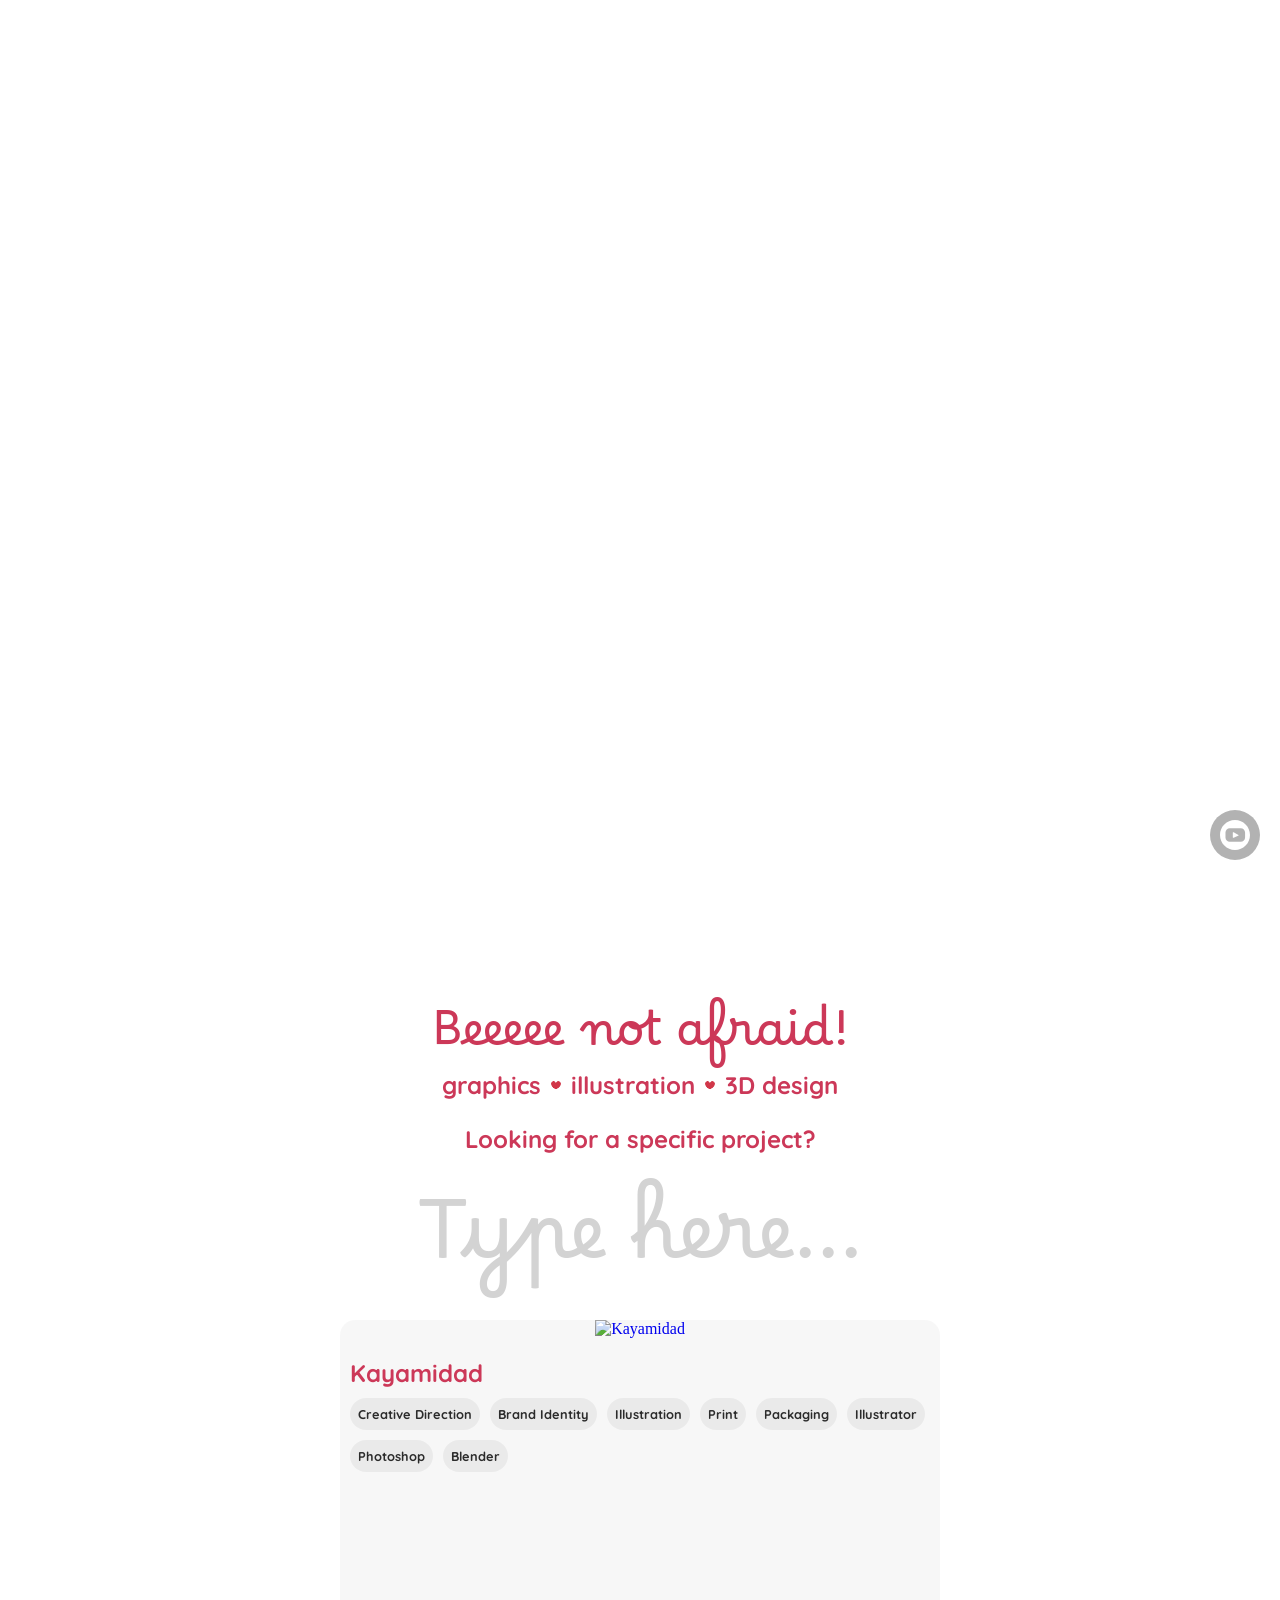
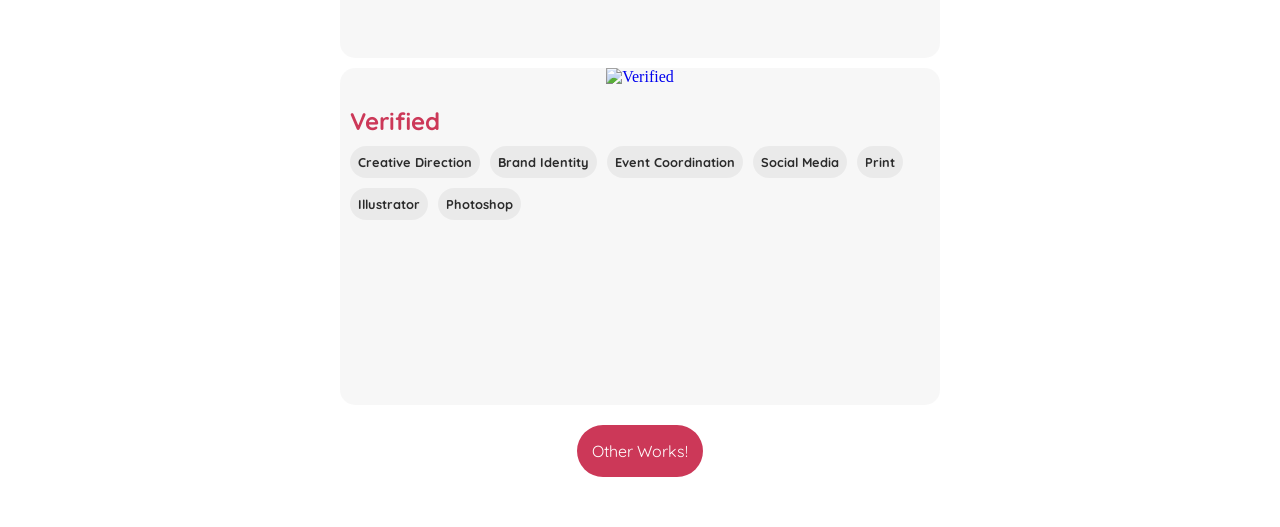
==== index.html @ f10bc97a "Update index.html" ====
<!DOCTYPE html>
<html lang="en">
    <!--EXTERNAL SCRIPT REFERENCE-->
    <link href="css/styles.css" rel="stylesheet" type="text/css">
    <script src="js/components.js"></script>
    <script src="js/project-search.js"></script>
    <script src="js/back-to-top.js"></script>

    <head>
        <title>Home</title>
        <meta charset="utf-8">
    </head>
   
    <body>      
        <!--HEADER-->
        <div id="header"></div>           
        
        <!--CHANGE SOURCE FOR NEW VIDEO-->
        <div class="home-video-container">
            <video class="background-video" autoplay muted loop playsinline>
                <source src="videos/demo-reel.mp4" type="video/mp4">
            </video>

            <div class="video-controls">
                <a 
                    title="Check out the 2025 Demo Reel on YouTube!"
                    class="video-youtube-link"
                    href="https://youtu.be/b_jfp6dj1tg"
                    target="_blank"
                    rel="noopener noreferrer"
                    alt="Youtube Button">
                    <span class="icon-youtube"></span>
                </a>
            </div>
        </div>

        <div class="wrapper">
            <h1>Beeeee not afraid!</h1>     
            <h3 class="specialty">
                <ul>
                    <li>graphics</li>
                    <li>illustration</li>
                    <li>3D design</li>
                </ul>
            </h3>

            <!--SEARCH BAR-->
            <div class="search-box">
                <div>
                    <h3>Looking for a specific project?</h3>
                </div>

                <div class="row">
                    <form onsubmit="return false;">
                        <input
                            type="text"
                            id="input-box"
                            placeholder="Type here..."
                            autocomplete="off"
                        >
                    </form>
                </div>
            </div>

            <!-- PROJECT GRID -->
            <div class="project-grid" id="project-grid">
            </div>

            <p id="no-results" style="display: none;" class="bold italic">
                No Projects Found
            </p>
        
        <button class="button-pink">
            <a href="works.html">
                <p>Other Works!</p>
            </a>
        </button>

        <!--FOOTER-->
        <div id="footer"></div>
    </body>
</html>
---- css/styles.css ----
@import url('https://fonts.googleapis.com/css2?family=Borel&family=Matemasie&family=Quicksand:wght@300..700&display=swap');

/*PORTRAIT / MOBILE*/
@media (max-width: 600px) {

    .wrapper {
        max-width: 100%;
        padding: 20px;
    }

    .project-grid {
        grid-template-columns: minmax(0, 1fr);
        width: 100%;
    }

    .project-card {
        aspect-ratio: 9 / 16;
        min-width: 0;
    }

    .div-header {
        padding: 15px 20px;
    }

    header nav ul {
        gap: 10px;
    }

    header nav ul li a {
        font-size: 1rem;
    }

    input {
        font-size: 2.5rem;
        max-width: 100%;
    }

    h1 {
        font-size: 2rem;
    }
}

:root {
    --pink: #cc3858;
    --light-pink: rgba(255, 154, 175, 0.1);
    --yellow: #FFE6AB;
    --dark-yellow: #efb358;
    --light-yellow: rgba(255, 238, 130, 0.281);
    --black: #2b2b2b;
    --gray: rgba(0, 0, 0, 0.3);
    --light-gray: rgba(0, 0, 0, 0.03);
    --lightest-gray: rgba(0, 0, 0, 0.05);
    --drop-shadow: drop-shadow(0px 5px 3px rgba(255, 0, 38, 0.1));
}

body {
    max-width: 100%;
    max-height: 100%;
    margin: auto;

    background-color: white;
    color: var(--black);
    text-align: center;
}

* {
    box-sizing: border-box;
}

.wrapper {
    display: inline-block;
    width: 90%;
    max-width: 1400px;
    
    padding: 50px 0;
    margin: 0 auto;

    align-items: center;
    justify-content: center;
}

.container {
    flex-wrap: wrap;
    gap: 20px;
}

.container div{
    flex:1
}

/* BACKGROUND VIDEO */
.home-video-container {
    display: flex;
    width: 100%;
    height: 100vh;

    position: relative;
    overflow: hidden;

    align-items: center;
    justify-content: center;
}

.background-video {
    position: absolute;

    height: 100vh;
    width: auto;
    min-width: 100%;

    max-width: none;

    object-fit: cover;
    z-index: 0;
}

.video-controls {
    position: absolute;
    top: 20px;
    right: 20px;
    bottom: 20px;
    pointer-events: none;
}

.video-youtube-link {
    position: sticky;
    top: 90%;

    width: 50px;
    height: 50px;

    display: flex;
    align-items: center;
    justify-content: center;

    border-radius: 50%;
    background: var(--gray);

    pointer-events: auto;
    cursor: pointer;
    transition: background 0.3s ease;
}

.icon-youtube {
    width: 30px;
    height: 30px;

    background-image: url("../images/icon-youtube.svg");
    background-size: contain;
    background-repeat: no-repeat;
    background-position: center;
}

.video-youtube-link:hover {
    background: var(--pink);
    transform: scale(1.05);
    filter: var(--drop-shadow);
}

/*SPECIALTY*/
.specialty {
    display: flex;
    justify-content: center;

    margin: 0;
}

.specialty ul {
    display: flex;
    flex-wrap: wrap;
    align-items: center;
    justify-content: center;
    gap: 10px;

    list-style: none;
    margin: 0;
    padding: 0;
}

.specialty ul li {
    display: flex;
    align-items: center;
    gap: 10px;

    float: none;
    margin: 0;
    padding: 0;
}

/*SPECIALTY HEART SEPARATOR*/
.specialty ul li:not(:first-child)::before {
    content: "";
    display: block;
    flex-shrink: 0;

    width: 10px;
    height: 10px;

    background-image: url("../images/bullet-heart.svg");
    background-size: contain;
    background-repeat: no-repeat;
    background-position: center;
}

/*PROJECT SEARCH*/
.search-box {
    max-width: 100%;
    max-height: 200px;

    display: flex;
    flex-direction: column;

    background: transparent;
    margin: auto;

    border-radius: 5px;

    overflow: visible;
}

.search-box .row{
    margin: 0;
    padding: 0;

    overflow: hidden;
}

.search-box input{
    padding: 0;
}

.search-box ::placeholder{
    color: lightgray;
}

.hidden {
    display: none !important;
}

#no-results {
    display: none;
    text-align: center;
}

.row {
    align-items: center;
    justify-content: center;
    padding: 10px 20px;
}

input {
    flex: 1;
    height: auto;
    max-width: 100%;
    background: transparent;
    border: 0;
    outline: 0;

    font-family: "Borel";
    font-size: 5rem;
    color: var(--pink);

    text-align: center;
}

/*PROJECT GRID*/
.project-grid {
    display: grid;
    grid-template-columns: repeat(auto-fit, minmax(min(100%, 500px), 600px));
    gap: 10px;

    margin: 20px 0;
    justify-content: center;
    align-items: start;
}

/*PROJECT CARDS*/
.project-card {
    width: 100%;
    aspect-ratio: 16 / 9;

    border: none;
    border-radius: 15px;

    background-color: var(--light-gray);

    overflow: hidden;

    cursor: pointer;
}

.project-card a{
    text-decoration: none;
}

.project-card img {
    width: 100%;
    height: 100%;
    object-fit: cover;
    transition: transform 0.3s ease;
}

.project-card:hover img {
    transform: scale(1.05);
    cursor: pointer;
}

.project-card ul {
    display: flex;
    flex-direction: row;
}

.project-card ul li{
    list-style: none;
}

.project-description {
    padding: 10px;
    text-align: left;
}

.project-description h3{
    margin: 10px 0px;
}

.project-tags {
    display: flex;
    flex-wrap: wrap;
    justify-content: flex-start;
    align-items: flex-start;
    gap: 10px;

    list-style: none;
    margin: 0;
    padding: 0;

    font-family: 'Quicksand';
    font-size: 0.8rem;
    font-weight: bold;
    color: var(--black);

    text-transform: capitalize;
}

.project-tags li{
    padding: 8px;
    margin: 0;

    border: none;
    border-radius: 25px;

    background-color: var(--lightest-gray);

    transition: 0.3s ease;
}

.project-tags li:hover {
    cursor: default;
    transform: translateY(-5px);
    
    color: var(--pink);
    background-color: var(--light-pink);
    filter: var(--drop-shadow);
}

/*ABOUT PAGE*/
.video-container {
    display: flex;
    width: 100%;
    height: 15vh;

    position: relative;
    overflow: hidden;
    background-repeat: repeat;

    align-items: center;
    justify-content: center;
}

.heading-video {
    height: auto;
    width: 100%;
}

.about-profile {
    display: flex;
    justify-content: center;
    align-items: center;
}

.about-profile img {
    max-width: 50%;
    height: auto;

    border-radius: 50px;

    transition: 0.3s ease;
}

.about-profile img:hover {
    cursor: pointer;
    transform: rotate(-3deg);
}

.about-profile img:active {
    transform: rotate(3deg);
}

/*HEADER*/
header {
    position: fixed;
    top: 0;
    left: 0;
    width: 100%;
    z-index: 1000;

    background: transparent;

    font-family: 'Quicksand';
    font-size: 1.5rem;
    font-weight: bolder;
    color: var(--pink);
}

.div-header {
    display: flex;
    align-items: center;
    justify-content: space-between;
    padding: 20px 40px;

    box-sizing: border-box;

    /* Initially transparent */
    background: transparent;

    /* Smooth transition */
    transition: background 0.4s ease;
}

/* HEADER WHEN SCROLLED */
header.scrolled .div-header{
    transition: 0.3s ease;
    background: linear-gradient(
        to bottom,
        white, transparent
    );
}

/*HEADER LOGO*/
.div-header img {
    display: block;
    height: auto;
    max-width: 300px;

    padding: 0;
}

/*NAVIGATION*/
header nav {
    display: flex;
    align-items: center;
}

/*NAVIGATION LIST*/
header nav ul {
    display: flex;
    align-items: center;
    gap: 50px;

    list-style: none;
    margin: 0;
    padding: 0;
}

/*NAVIGATION ITEMS*/
header nav ul li {
    float: none;
    margin: 0;
    padding: 0;
}

/* NAVIGATION LINKS */
header nav ul li a {
    display: inline-block;
    position: relative;

    padding: 5px 0;

    color: var(--pink);
    text-align: center;
    text-decoration: none;
}

header nav ul li a::after {
    content: "";
    position: absolute;

    left: 50%;
    bottom: 0;

    width: 100%;
    height: 5px;

    background-color: var(--pink);

    transform: translateX(-50%) scaleX(0);
    transform-origin: center;

    border-radius: 10px;

    transition: transform 0.3s ease;
}

header nav ul li a:hover::after {
    transform: translateX(-50%) scaleX(1);
}

header nav ul li a:hover:not(.active) {
    color: var(--pink);
}

/*FOOTER*/
footer {
    display: flex;
    flex-direction: column;
    max-height: 100%;

    justify-content: center;
    align-items: center;

    color: var(--pink);
    font-size: 1rem;
}

.footer-logo {
    max-width: 300px;
    height: auto;

    margin: 10px auto 10px auto;
}

.div-socmed_links {
    margin: 10px auto 10px auto;
}

.div-socmed_links img {
    height: 20px;
    width: 20px;
}

.div-socmed_links ul {
    display: flex;
    flex-direction: row;
    align-items: center;
    justify-content: center;
    gap: 30px;

    list-style: none;
    margin: 0;
    padding: 0;
}

.div-socmed_links ul li {
    float: none;
}

.div-socmed_links ul li :hover {
    cursor: pointer;
    transition: 0.3s ease;
    transform: scale(1.05);

    filter: var(--drop-shadow);
}

.div-socmed_links ul li a {
    display: flex;
    align-items: center;
    justify-content: center;
    padding: 0;
}

.div-socmed_links img {
    display: block;
    width: 40px;
    height: 40px;
    object-fit: contain;
}

#disclaimer {
    margin: 10px auto 10px auto;
    font-style: italic;
}

/*HEADERS AND TEXT*/
h1 {
    font-family: 'Borel';
    font-size: 3rem;
    font-weight: lighter;
    line-height: 50px;
    word-wrap: break-word;
    margin: 70px 0 0 0;

    color: var(--pink);
}

h2 {
    color: var(--pink);
    font-family: 'Matemasie';
    font-size: 2rem;
    text-transform: uppercase;
}

h3 {

    color: var(--pink);
    font-family: 'Quicksand';
    font-size: 1.5rem;
}

p {
    font-family: 'Quicksand';
}

.bold {
    font-weight: bold;
}

.italic {
    font-style: italic;
}

.pink {
    color:var(--pink);
}


button {
    border-radius: 50px;
    max-width: 25%;
    padding: 0 15px 0 15px;

    font-family: 'Quicksand';
    font-size: 1rem;
    text-align: center;
    text-decoration: none;
    
    display: inline-block;
    cursor: pointer;

    transition: 0.3s ease;
}

button a{
    text-decoration: none;
}

.button-pink {
    border-style: none;
    background-color: var(--pink);

    color: white;
}

.button-pink a{
    color: white;
}

.button-pink:hover {
    transform: scale(1.05);
    filter: var(--drop-shadow);
}

.button-outline {
    background-color: white;
    border-width: 2px;
    border-color: var(--pink);
    border-style: solid;

    color: var(--pink);
}

.up-button {
    height: 50px;
    width: 50px;

    margin: 30px auto 10px auto;

    background-color: var(--yellow);

    border: none;
    border-radius: 50%;

    display: flex;
    align-items: center;
    justify-content: center;

    transition: 0.3s ease;
}

.arrow-up-mask {
    display: flex;

    width: 30px;
    height: 20px;
    
    -webkit-mask-image: url("../images/symbol-up-chevron.svg");
    mask-image: url("../images/symbol-up-chevron.svg");
    mask-repeat: no-repeat;
}

.arrow-up {
    display: flex;
    
    width: 30px;
    height: 20px;

    background: var(--pink);
}

.up-button:hover {
    transform: translateY(-10px);
    filter: var(--drop-shadow);
}

.mail-to {
    font-family: 'Quicksand';
}

/*SKILL LIST*/
.skill-list {
    display: flex;
    flex-wrap: wrap;
    justify-content: flex-start;
    align-items: flex-start;
    gap: 20px;

    list-style: none;
    margin: 0;
    padding: 0;

    font-family: 'Quicksand';
    font-weight: bold;
    color: var(--pink);
}

.skill-list li {
    padding: 10px 20px 10px 20px;
    margin: 0;

    border: none;
    border-radius: 25px;

    background-color: #FFE6AB;

    transition: 0.3s ease;
}

.skill-list li:hover {
    cursor: default;
    transform: translateY(-10px);
    filter: var(--drop-shadow);
}

/*HEART BULLET LIST*/
.list-heart {
    list-style: none;
    margin: 0;
    padding: 0;
}

.list-heart li {
    float: none;
    text-align: left;
    display: flex;
    align-items: flex-start;

    font-family: 'Quicksand';
    color: var(--pink);
}

.list-heart li::before {
    content: "";
    display: inline-block;
    flex-shrink: 0;

    width: 10px;
    height: 10px;

    background-image: url("../images/bullet-heart.svg");
    background-size: contain;
    background-repeat: no-repeat;

    margin-right: 5px;
    margin-top: 11px;
}
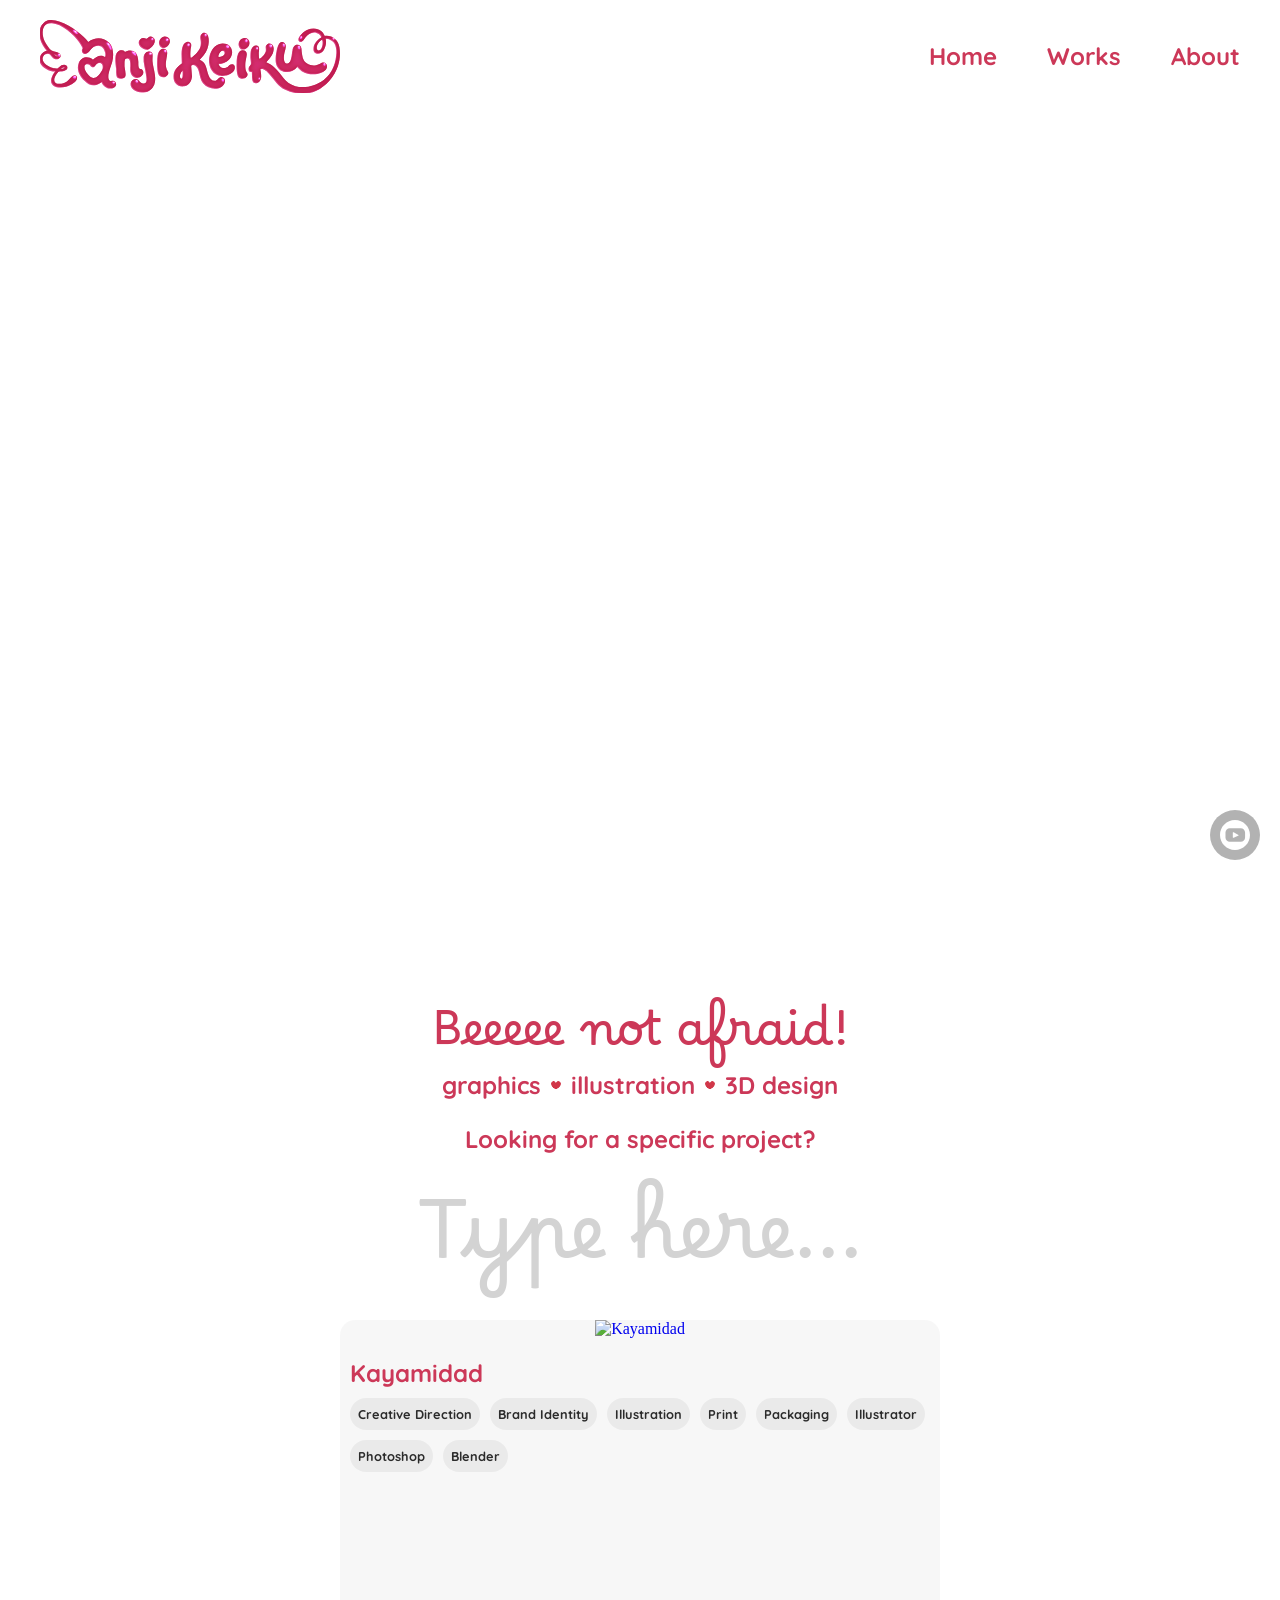
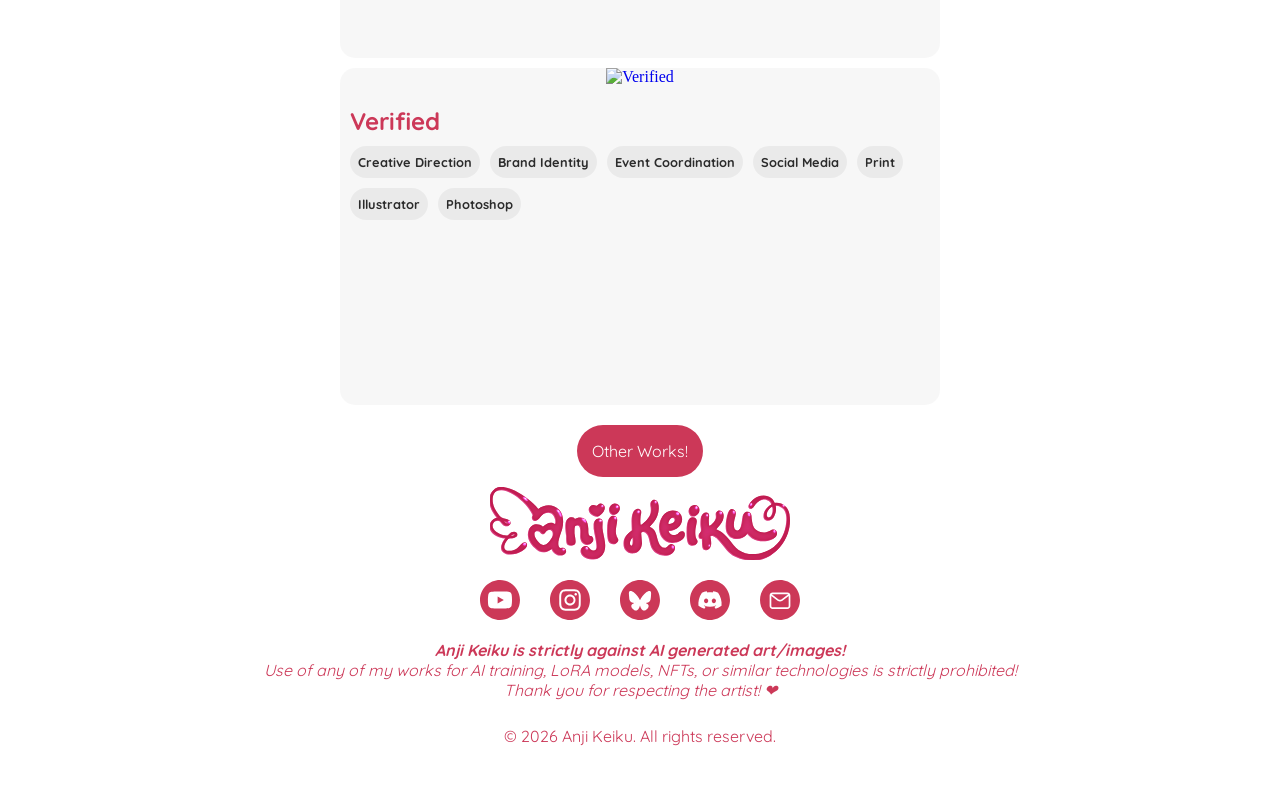
==== commit eda3aacc: "Reuploaded All" ====
--- a/index.html
+++ b/index.html
@@ -79,4 +79,4 @@
         <!--FOOTER-->
         <div id="footer"></div>
     </body>
-</html>
+</html>
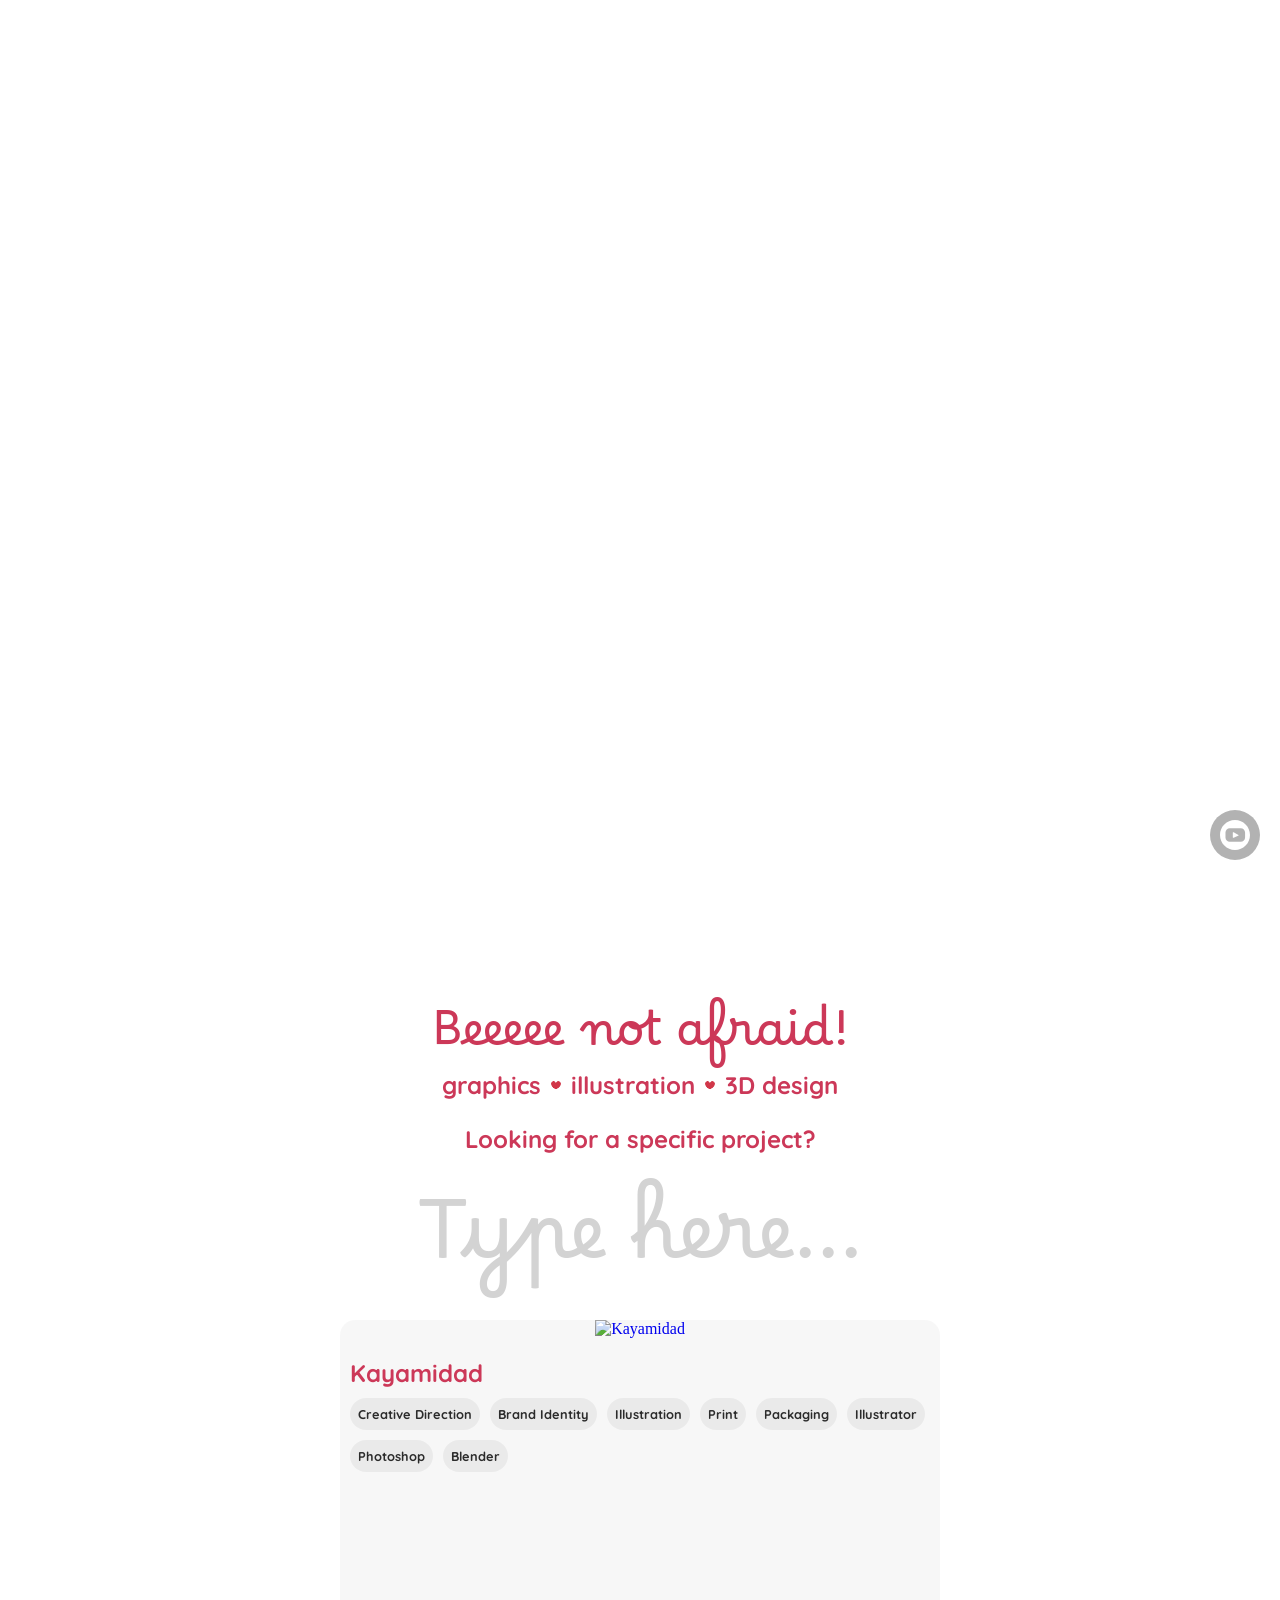
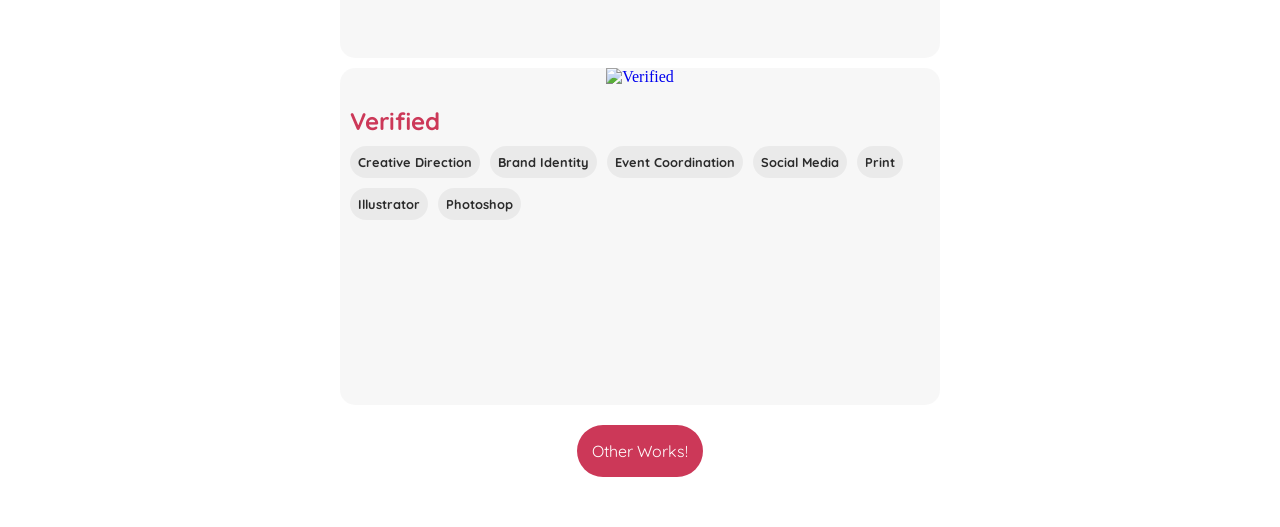
==== commit 5565a3fc: "Update index.html Applied defer to js scripts" ====
--- a/index.html
+++ b/index.html
@@ -2,9 +2,9 @@
 <html lang="en">
     <!--EXTERNAL SCRIPT REFERENCE-->
     <link href="css/styles.css" rel="stylesheet" type="text/css">
-    <script src="js/components.js"></script>
-    <script src="js/project-search.js"></script>
-    <script src="js/back-to-top.js"></script>
+    <script src="js/components.js" defer></script>
+    <script src="js/project-search.js" defer></script>
+    <script src="js/back-to-top.js" defer></script>
 
     <head>
         <title>Home</title>
@@ -79,4 +79,4 @@
         <!--FOOTER-->
         <div id="footer"></div>
     </body>
-</html>+</html>
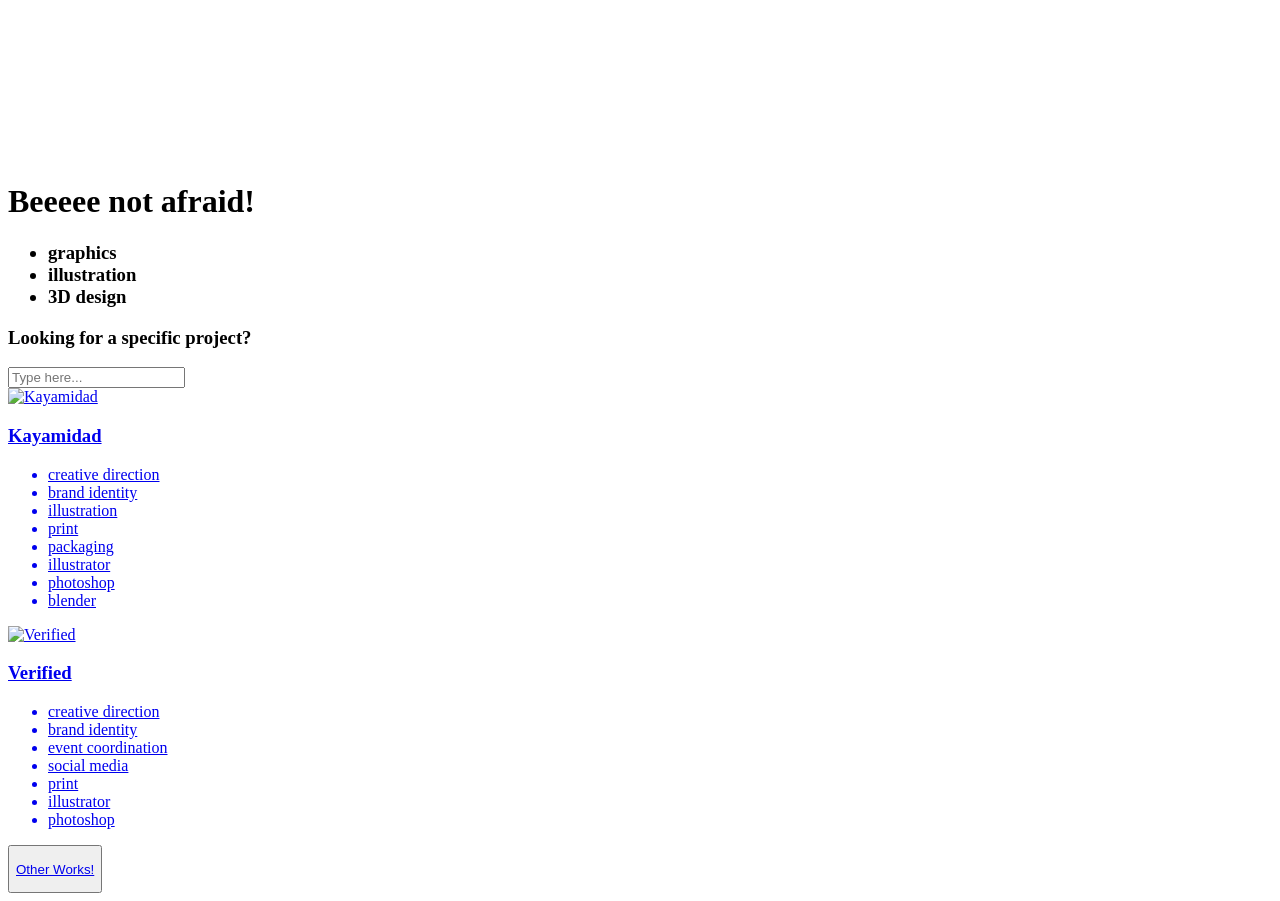
==== commit 503bc659: "Restrung pathing. Js will determine the pathing instead of me." ====
--- a/index.html
+++ b/index.html
@@ -1,12 +1,12 @@
 <!DOCTYPE html>
 <html lang="en">
-    <!--EXTERNAL SCRIPT REFERENCE-->
-    <link href="css/styles.css" rel="stylesheet" type="text/css">
-    <script src="js/components.js" defer></script>
-    <script src="js/project-search.js" defer></script>
-    <script src="js/back-to-top.js" defer></script>
-
     <head>
+        <!--EXTERNAL SCRIPT REFERENCE-->
+        <script src="js/site-config.js" defer></script>
+        <script src="js/back-to-top.js" defer></script>
+        <script src="js/components.js" defer></script>
+        <script src="js/project-search.js" defer></script>
+        
         <title>Home</title>
         <meta charset="utf-8">
     </head>
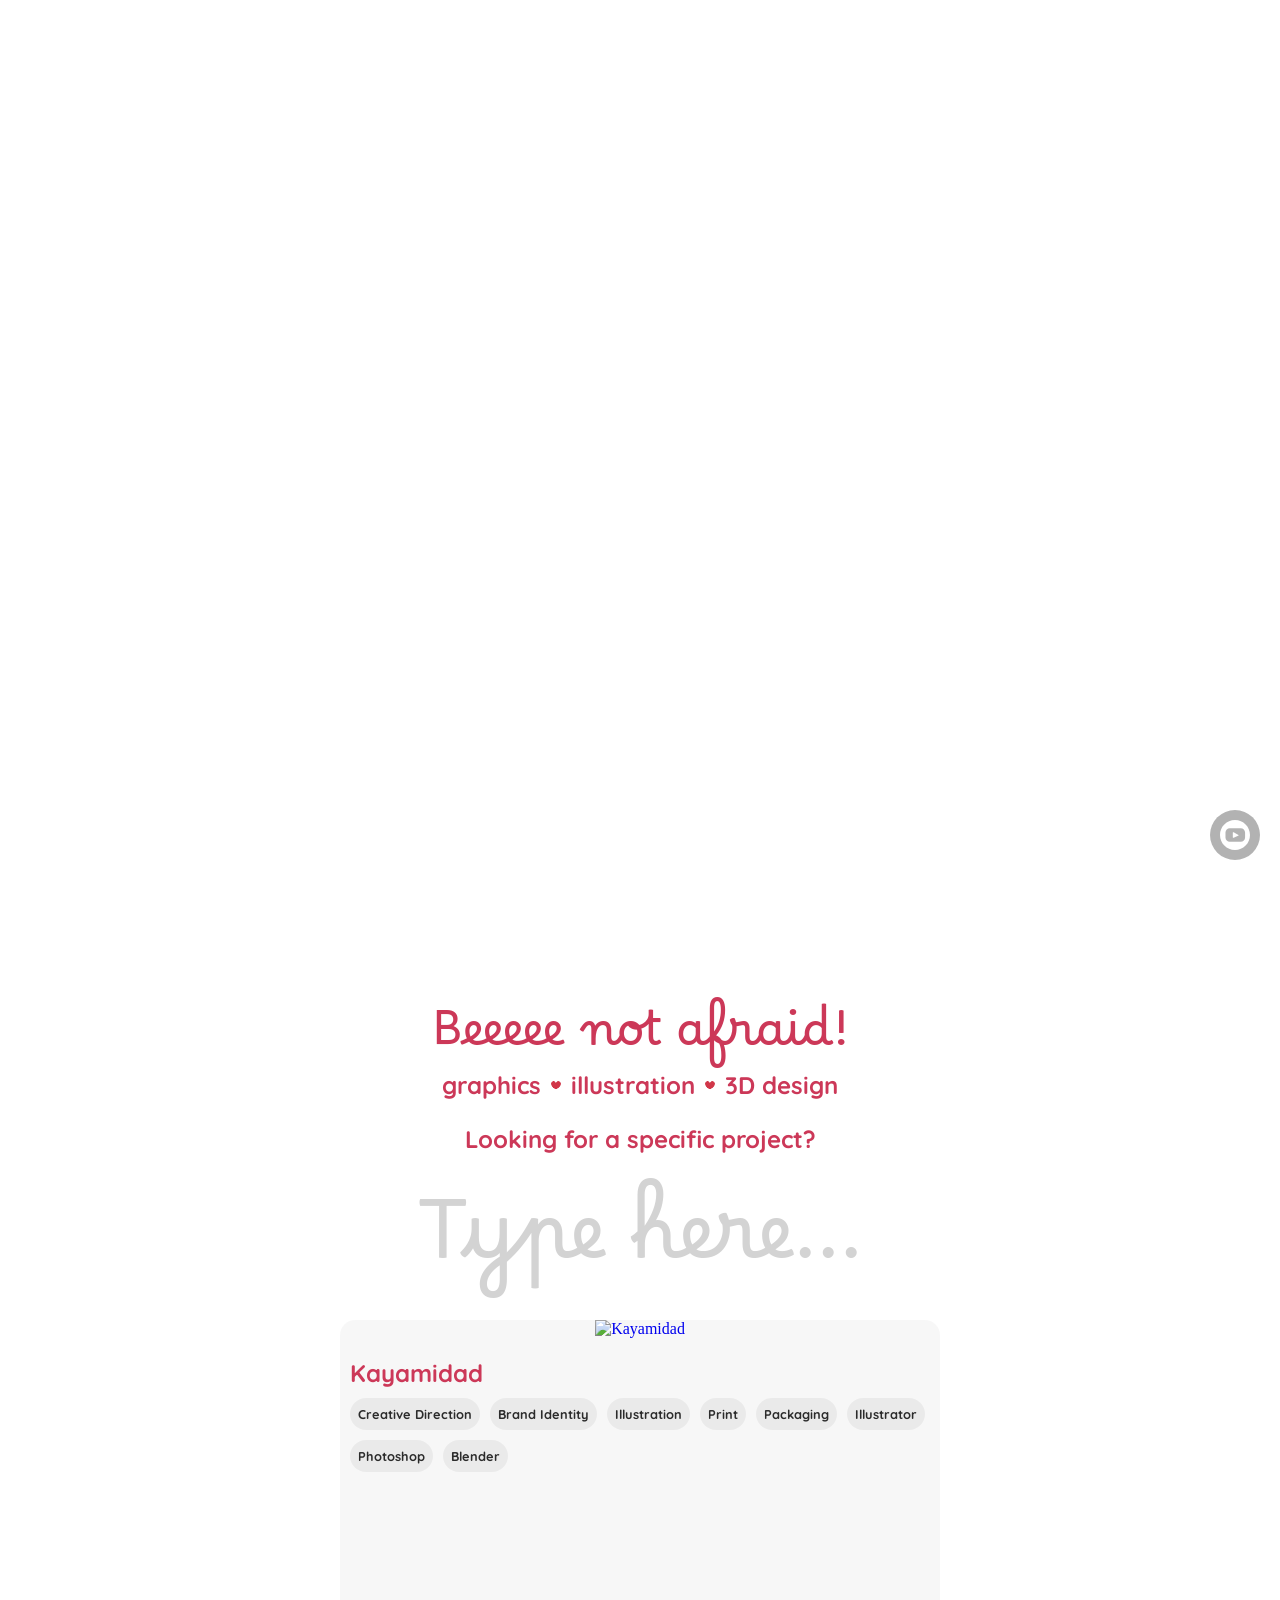
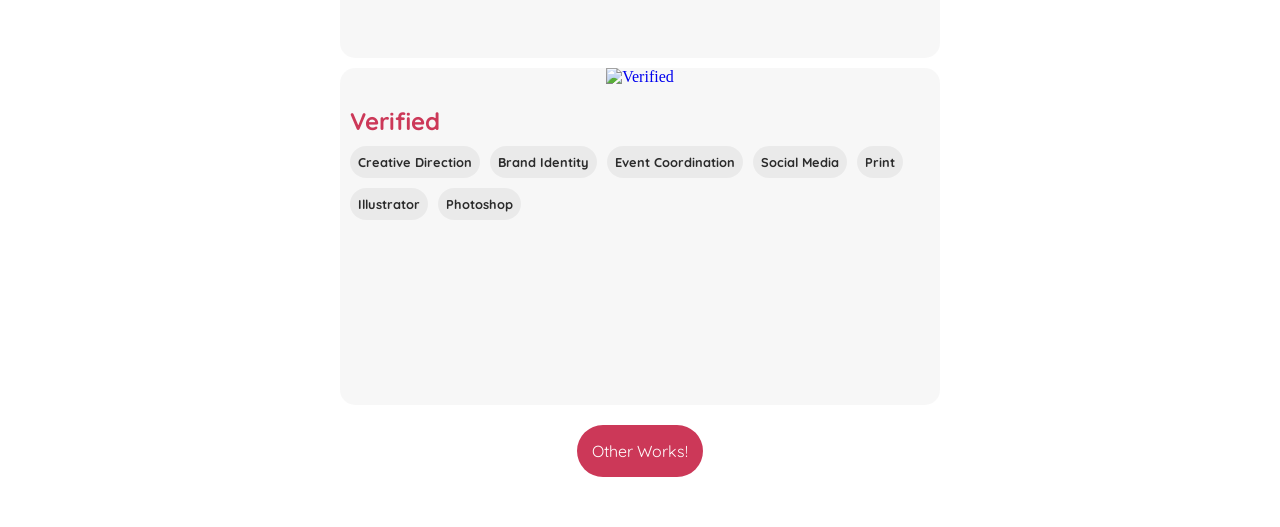
==== commit 77d08f86: "Deleted css by accident. Re-added to files." ====
--- a/index.html
+++ b/index.html
@@ -2,6 +2,7 @@
 <html lang="en">
     <head>
         <!--EXTERNAL SCRIPT REFERENCE-->
+        <link href="css/styles.css" rel="stylesheet" type="text/css">
         <script src="js/site-config.js" defer></script>
         <script src="js/back-to-top.js" defer></script>
         <script src="js/components.js" defer></script>
--- a/css/styles.css
+++ b/css/styles.css
@@ -0,0 +1,795 @@
+@import url('https://fonts.googleapis.com/css2?family=Borel&family=Matemasie&family=Quicksand:wght@300..700&display=swap');
+
+/*PORTRAIT / MOBILE*/
+@media (max-width: 600px) {
+
+    .wrapper {
+        max-width: 100%;
+        padding: 20px;
+    }
+
+    .project-grid {
+        grid-template-columns: minmax(0, 1fr);
+        width: 100%;
+    }
+
+    .project-card {
+        aspect-ratio: 9 / 16;
+        min-width: 0;
+    }
+
+    .div-header {
+        padding: 15px 20px;
+    }
+
+    header nav ul {
+        gap: 10px;
+    }
+
+    header nav ul li a {
+        font-size: 1rem;
+    }
+
+    input {
+        font-size: 2.5rem;
+        max-width: 100%;
+    }
+
+    h1 {
+        font-size: 2rem;
+    }
+}
+
+:root {
+    --pink: #cc3858;
+    --light-pink: rgba(255, 154, 175, 0.1);
+    --yellow: #FFE6AB;
+    --dark-yellow: #efb358;
+    --light-yellow: rgba(255, 238, 130, 0.281);
+    --black: #2b2b2b;
+    --gray: rgba(0, 0, 0, 0.3);
+    --light-gray: rgba(0, 0, 0, 0.03);
+    --lightest-gray: rgba(0, 0, 0, 0.05);
+    --drop-shadow: drop-shadow(0px 5px 3px rgba(255, 0, 38, 0.1));
+}
+
+body {
+    max-width: 100%;
+    max-height: 100%;
+    margin: auto;
+
+    background-color: white;
+    color: var(--black);
+    text-align: center;
+}
+
+* {
+    box-sizing: border-box;
+}
+
+.wrapper {
+    display: inline-block;
+    width: 90%;
+    max-width: 1400px;
+    
+    padding: 50px 0;
+    margin: 0 auto;
+
+    align-items: center;
+    justify-content: center;
+}
+
+.container {
+    flex-wrap: wrap;
+    gap: 20px;
+}
+
+.container div{
+    flex:1
+}
+
+/* BACKGROUND VIDEO */
+.home-video-container {
+    display: flex;
+    width: 100%;
+    height: 100vh;
+
+    position: relative;
+    overflow: hidden;
+
+    align-items: center;
+    justify-content: center;
+}
+
+.background-video {
+    position: absolute;
+
+    height: 100vh;
+    width: auto;
+    min-width: 100%;
+
+    max-width: none;
+
+    object-fit: cover;
+    z-index: 0;
+}
+
+.video-controls {
+    position: absolute;
+    top: 20px;
+    right: 20px;
+    bottom: 20px;
+    pointer-events: none;
+}
+
+.video-youtube-link {
+    position: sticky;
+    top: 90%;
+
+    width: 50px;
+    height: 50px;
+
+    display: flex;
+    align-items: center;
+    justify-content: center;
+
+    border-radius: 50%;
+    background: var(--gray);
+
+    pointer-events: auto;
+    cursor: pointer;
+    transition: background 0.3s ease;
+}
+
+.icon-youtube {
+    width: 30px;
+    height: 30px;
+
+    background-image: url("../images/icon-youtube.svg");
+    background-size: contain;
+    background-repeat: no-repeat;
+    background-position: center;
+}
+
+.video-youtube-link:hover {
+    background: var(--pink);
+    transform: scale(1.05);
+    filter: var(--drop-shadow);
+}
+
+/*SPECIALTY*/
+.specialty {
+    display: flex;
+    justify-content: center;
+
+    margin: 0;
+}
+
+.specialty ul {
+    display: flex;
+    flex-wrap: wrap;
+    align-items: center;
+    justify-content: center;
+    gap: 10px;
+
+    list-style: none;
+    margin: 0;
+    padding: 0;
+}
+
+.specialty ul li {
+    display: flex;
+    align-items: center;
+    gap: 10px;
+
+    float: none;
+    margin: 0;
+    padding: 0;
+}
+
+/*SPECIALTY HEART SEPARATOR*/
+.specialty ul li:not(:first-child)::before {
+    content: "";
+    display: block;
+    flex-shrink: 0;
+
+    width: 10px;
+    height: 10px;
+
+    background-image: url("../images/bullet-heart.svg");
+    background-size: contain;
+    background-repeat: no-repeat;
+    background-position: center;
+}
+
+/*PROJECT SEARCH*/
+.search-box {
+    max-width: 100%;
+    max-height: 200px;
+
+    display: flex;
+    flex-direction: column;
+
+    background: transparent;
+    margin: auto;
+
+    border-radius: 5px;
+
+    overflow: visible;
+}
+
+.search-box .row{
+    margin: 0;
+    padding: 0;
+
+    overflow: hidden;
+}
+
+.search-box input{
+    padding: 0;
+}
+
+.search-box ::placeholder{
+    color: lightgray;
+}
+
+.hidden {
+    display: none !important;
+}
+
+#no-results {
+    display: none;
+    text-align: center;
+}
+
+.row {
+    align-items: center;
+    justify-content: center;
+    padding: 10px 20px;
+}
+
+input {
+    flex: 1;
+    height: auto;
+    max-width: 100%;
+    background: transparent;
+    border: 0;
+    outline: 0;
+
+    font-family: "Borel";
+    font-size: 5rem;
+    color: var(--pink);
+
+    text-align: center;
+}
+
+/*PROJECT GRID*/
+.project-grid {
+    display: grid;
+    grid-template-columns: repeat(auto-fit, minmax(min(100%, 500px), 600px));
+    gap: 10px;
+
+    margin: 20px 0;
+    justify-content: center;
+    align-items: start;
+}
+
+/*PROJECT CARDS*/
+.project-card {
+    width: 100%;
+    aspect-ratio: 16 / 9;
+
+    border: none;
+    border-radius: 15px;
+
+    background-color: var(--light-gray);
+
+    overflow: hidden;
+
+    cursor: pointer;
+}
+
+.project-card a{
+    text-decoration: none;
+}
+
+.project-card img {
+    width: 100%;
+    height: 100%;
+    object-fit: cover;
+    transition: transform 0.3s ease;
+}
+
+.project-card:hover img {
+    transform: scale(1.05);
+    cursor: pointer;
+}
+
+.project-card ul {
+    display: flex;
+    flex-direction: row;
+}
+
+.project-card ul li{
+    list-style: none;
+}
+
+.project-description {
+    padding: 10px;
+    text-align: left;
+}
+
+.project-description h3{
+    margin: 10px 0px;
+}
+
+.project-tags {
+    display: flex;
+    flex-wrap: wrap;
+    justify-content: flex-start;
+    align-items: flex-start;
+    gap: 10px;
+
+    list-style: none;
+    margin: 0;
+    padding: 0;
+
+    font-family: 'Quicksand';
+    font-size: 0.8rem;
+    font-weight: bold;
+    color: var(--black);
+
+    text-transform: capitalize;
+}
+
+.project-tags li{
+    padding: 8px;
+    margin: 0;
+
+    border: none;
+    border-radius: 25px;
+
+    background-color: var(--lightest-gray);
+
+    transition: 0.3s ease;
+}
+
+.project-tags li:hover {
+    cursor: default;
+    transform: translateY(-5px);
+    
+    color: var(--pink);
+    background-color: var(--light-pink);
+    filter: var(--drop-shadow);
+}
+
+/*ABOUT PAGE*/
+.video-container {
+    display: flex;
+    width: 100%;
+    height: 15vh;
+
+    position: relative;
+    overflow: hidden;
+    background-repeat: repeat;
+
+    align-items: center;
+    justify-content: center;
+}
+
+.heading-video {
+    height: auto;
+    width: 100%;
+}
+
+.about-profile {
+    display: flex;
+    justify-content: center;
+    align-items: center;
+}
+
+.about-profile img {
+    max-width: 50%;
+    height: auto;
+
+    border-radius: 50px;
+
+    transition: 0.3s ease;
+}
+
+.about-profile img:hover {
+    cursor: pointer;
+    transform: rotate(-3deg);
+}
+
+.about-profile img:active {
+    transform: rotate(3deg);
+}
+
+/*HEADER*/
+header {
+    position: fixed;
+    top: 0;
+    left: 0;
+    width: 100%;
+    z-index: 1000;
+
+    background: transparent;
+
+    font-family: 'Quicksand';
+    font-size: 1.5rem;
+    font-weight: bolder;
+    color: var(--pink);
+}
+
+.div-header {
+    display: flex;
+    align-items: center;
+    justify-content: space-between;
+    padding: 20px 40px;
+
+    box-sizing: border-box;
+
+    /* Initially transparent */
+    background: transparent;
+
+    /* Smooth transition */
+    transition: background 0.4s ease;
+}
+
+/* HEADER WHEN SCROLLED */
+header.scrolled .div-header{
+    transition: 0.3s ease;
+    background: linear-gradient(
+        to bottom,
+        white, transparent
+    );
+}
+
+/*HEADER LOGO*/
+.div-header img {
+    display: block;
+    height: auto;
+    max-width: 300px;
+
+    padding: 0;
+}
+
+/*NAVIGATION*/
+header nav {
+    display: flex;
+    align-items: center;
+}
+
+/*NAVIGATION LIST*/
+header nav ul {
+    display: flex;
+    align-items: center;
+    gap: 50px;
+
+    list-style: none;
+    margin: 0;
+    padding: 0;
+}
+
+/*NAVIGATION ITEMS*/
+header nav ul li {
+    float: none;
+    margin: 0;
+    padding: 0;
+}
+
+/* NAVIGATION LINKS */
+header nav ul li a {
+    display: inline-block;
+    position: relative;
+
+    padding: 5px 0;
+
+    color: var(--pink);
+    text-align: center;
+    text-decoration: none;
+}
+
+header nav ul li a::after {
+    content: "";
+    position: absolute;
+
+    left: 50%;
+    bottom: 0;
+
+    width: 100%;
+    height: 5px;
+
+    background-color: var(--pink);
+
+    transform: translateX(-50%) scaleX(0);
+    transform-origin: center;
+
+    border-radius: 10px;
+
+    transition: transform 0.3s ease;
+}
+
+header nav ul li a:hover::after {
+    transform: translateX(-50%) scaleX(1);
+}
+
+header nav ul li a:hover:not(.active) {
+    color: var(--pink);
+}
+
+/*FOOTER*/
+footer {
+    display: flex;
+    flex-direction: column;
+    max-height: 100%;
+
+    justify-content: center;
+    align-items: center;
+
+    color: var(--pink);
+    font-size: 1rem;
+}
+
+.footer-logo {
+    max-width: 300px;
+    height: auto;
+
+    margin: 10px auto 10px auto;
+}
+
+.div-socmed_links {
+    margin: 10px auto 10px auto;
+}
+
+.div-socmed_links img {
+    height: 20px;
+    width: 20px;
+}
+
+.div-socmed_links ul {
+    display: flex;
+    flex-direction: row;
+    align-items: center;
+    justify-content: center;
+    gap: 30px;
+
+    list-style: none;
+    margin: 0;
+    padding: 0;
+}
+
+.div-socmed_links ul li {
+    float: none;
+}
+
+.div-socmed_links ul li :hover {
+    cursor: pointer;
+    transition: 0.3s ease;
+    transform: scale(1.05);
+
+    filter: var(--drop-shadow);
+}
+
+.div-socmed_links ul li a {
+    display: flex;
+    align-items: center;
+    justify-content: center;
+    padding: 0;
+}
+
+.div-socmed_links img {
+    display: block;
+    width: 40px;
+    height: 40px;
+    object-fit: contain;
+}
+
+#disclaimer {
+    margin: 10px auto 10px auto;
+    font-style: italic;
+}
+
+/*HEADERS AND TEXT*/
+h1 {
+    font-family: 'Borel';
+    font-size: 3rem;
+    font-weight: lighter;
+    line-height: 50px;
+    word-wrap: break-word;
+    margin: 70px 0 0 0;
+
+    color: var(--pink);
+}
+
+h2 {
+    color: var(--pink);
+    font-family: 'Matemasie';
+    font-size: 2rem;
+    text-transform: uppercase;
+}
+
+h3 {
+
+    color: var(--pink);
+    font-family: 'Quicksand';
+    font-size: 1.5rem;
+}
+
+p {
+    font-family: 'Quicksand';
+}
+
+.bold {
+    font-weight: bold;
+}
+
+.italic {
+    font-style: italic;
+}
+
+.pink {
+    color:var(--pink);
+}
+
+
+button {
+    border-radius: 50px;
+    max-width: 25%;
+    padding: 0 15px 0 15px;
+
+    font-family: 'Quicksand';
+    font-size: 1rem;
+    text-align: center;
+    text-decoration: none;
+    
+    display: inline-block;
+    cursor: pointer;
+
+    transition: 0.3s ease;
+}
+
+button a{
+    text-decoration: none;
+}
+
+.button-pink {
+    border-style: none;
+    background-color: var(--pink);
+
+    color: white;
+}
+
+.button-pink a{
+    color: white;
+}
+
+.button-pink:hover {
+    transform: scale(1.05);
+    filter: var(--drop-shadow);
+}
+
+.button-outline {
+    background-color: white;
+    border-width: 2px;
+    border-color: var(--pink);
+    border-style: solid;
+
+    color: var(--pink);
+}
+
+.up-button {
+    height: 50px;
+    width: 50px;
+
+    margin: 30px auto 10px auto;
+
+    background-color: var(--yellow);
+
+    border: none;
+    border-radius: 50%;
+
+    display: flex;
+    align-items: center;
+    justify-content: center;
+
+    transition: 0.3s ease;
+}
+
+.arrow-up-mask {
+    display: flex;
+
+    width: 30px;
+    height: 20px;
+    
+    -webkit-mask-image: url("../images/symbol-up-chevron.svg");
+    mask-image: url("../images/symbol-up-chevron.svg");
+    mask-repeat: no-repeat;
+}
+
+.arrow-up {
+    display: flex;
+    
+    width: 30px;
+    height: 20px;
+
+    background: var(--pink);
+}
+
+.up-button:hover {
+    transform: translateY(-10px);
+    filter: var(--drop-shadow);
+}
+
+.mail-to {
+    font-family: 'Quicksand';
+}
+
+/*SKILL LIST*/
+.skill-list {
+    display: flex;
+    flex-wrap: wrap;
+    justify-content: flex-start;
+    align-items: flex-start;
+    gap: 20px;
+
+    list-style: none;
+    margin: 0;
+    padding: 0;
+
+    font-family: 'Quicksand';
+    font-weight: bold;
+    color: var(--pink);
+}
+
+.skill-list li {
+    padding: 10px 20px 10px 20px;
+    margin: 0;
+
+    border: none;
+    border-radius: 25px;
+
+    background-color: #FFE6AB;
+
+    transition: 0.3s ease;
+}
+
+.skill-list li:hover {
+    cursor: default;
+    transform: translateY(-10px);
+    filter: var(--drop-shadow);
+}
+
+/*HEART BULLET LIST*/
+.list-heart {
+    list-style: none;
+    margin: 0;
+    padding: 0;
+}
+
+.list-heart li {
+    float: none;
+    text-align: left;
+    display: flex;
+    align-items: flex-start;
+
+    font-family: 'Quicksand';
+    color: var(--pink);
+}
+
+.list-heart li::before {
+    content: "";
+    display: inline-block;
+    flex-shrink: 0;
+
+    width: 10px;
+    height: 10px;
+
+    background-image: url("../images/bullet-heart.svg");
+    background-size: contain;
+    background-repeat: no-repeat;
+
+    margin-right: 5px;
+    margin-top: 11px;
+}
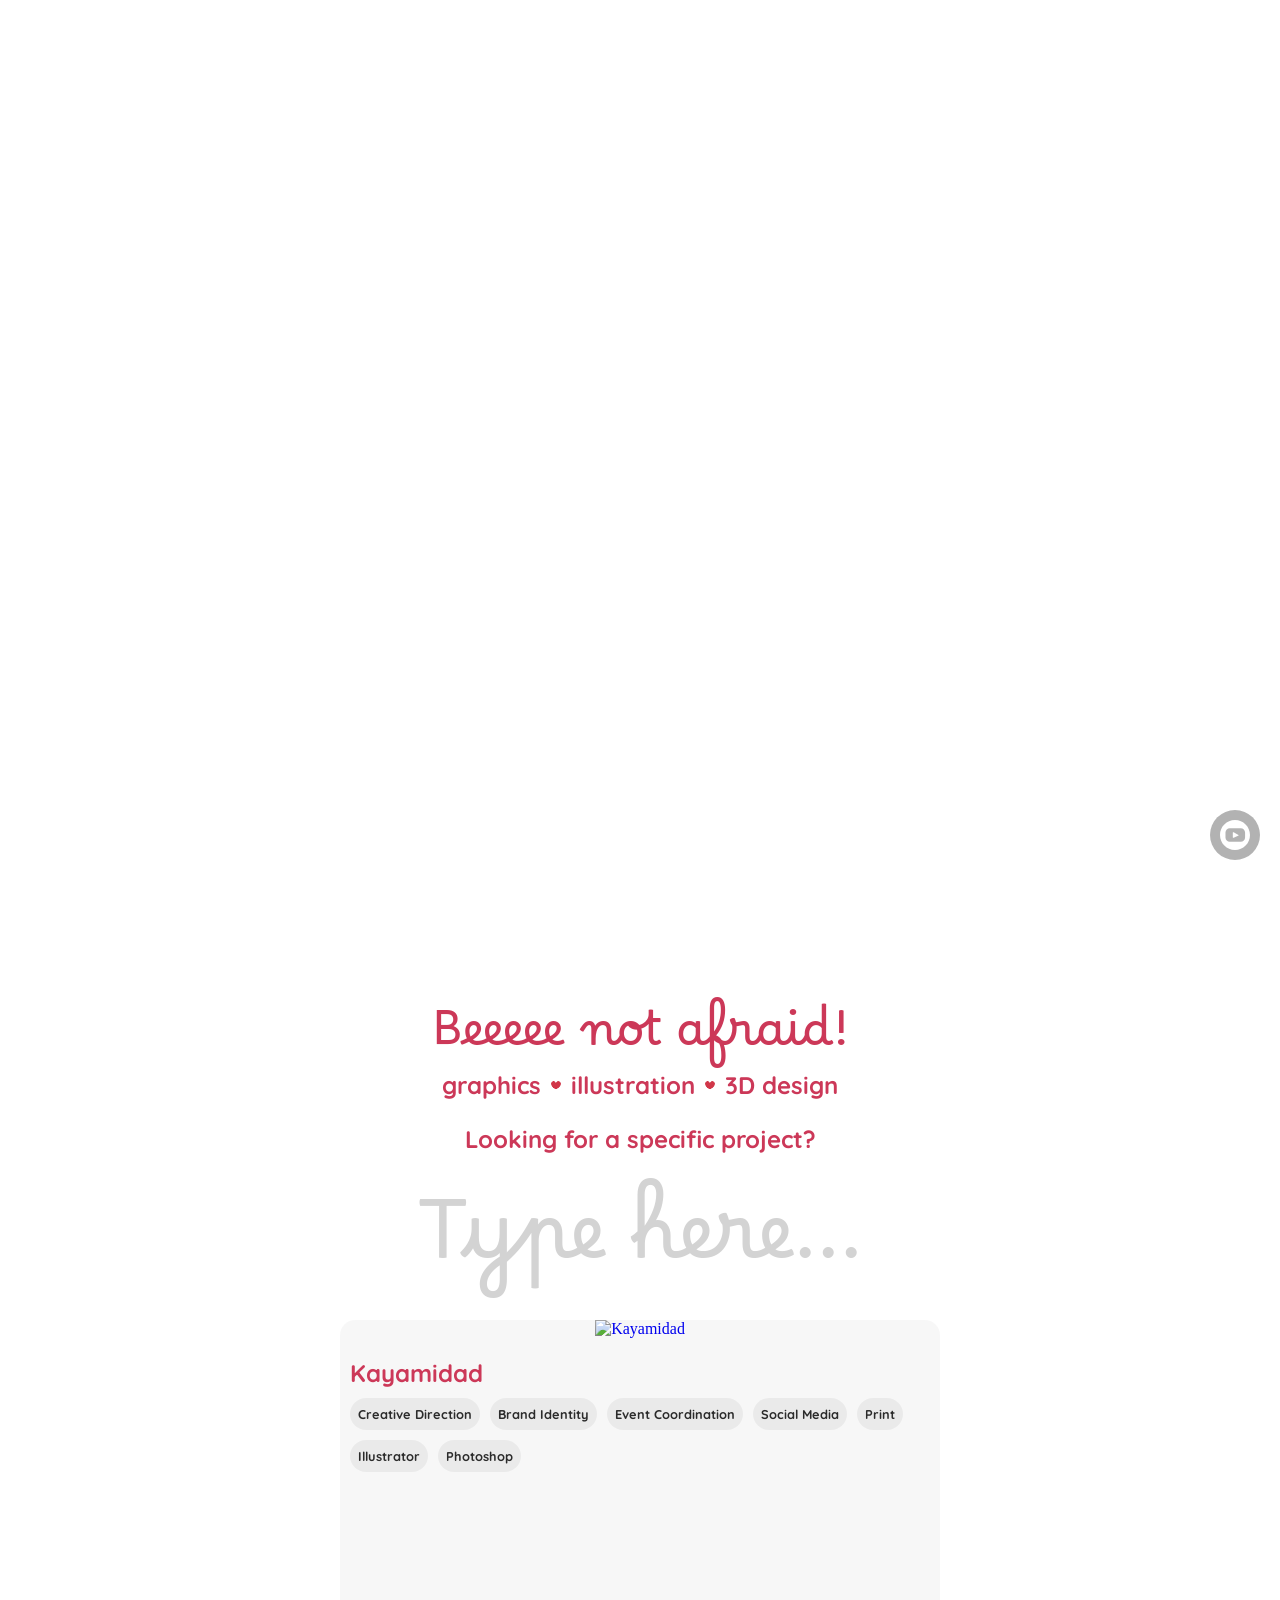
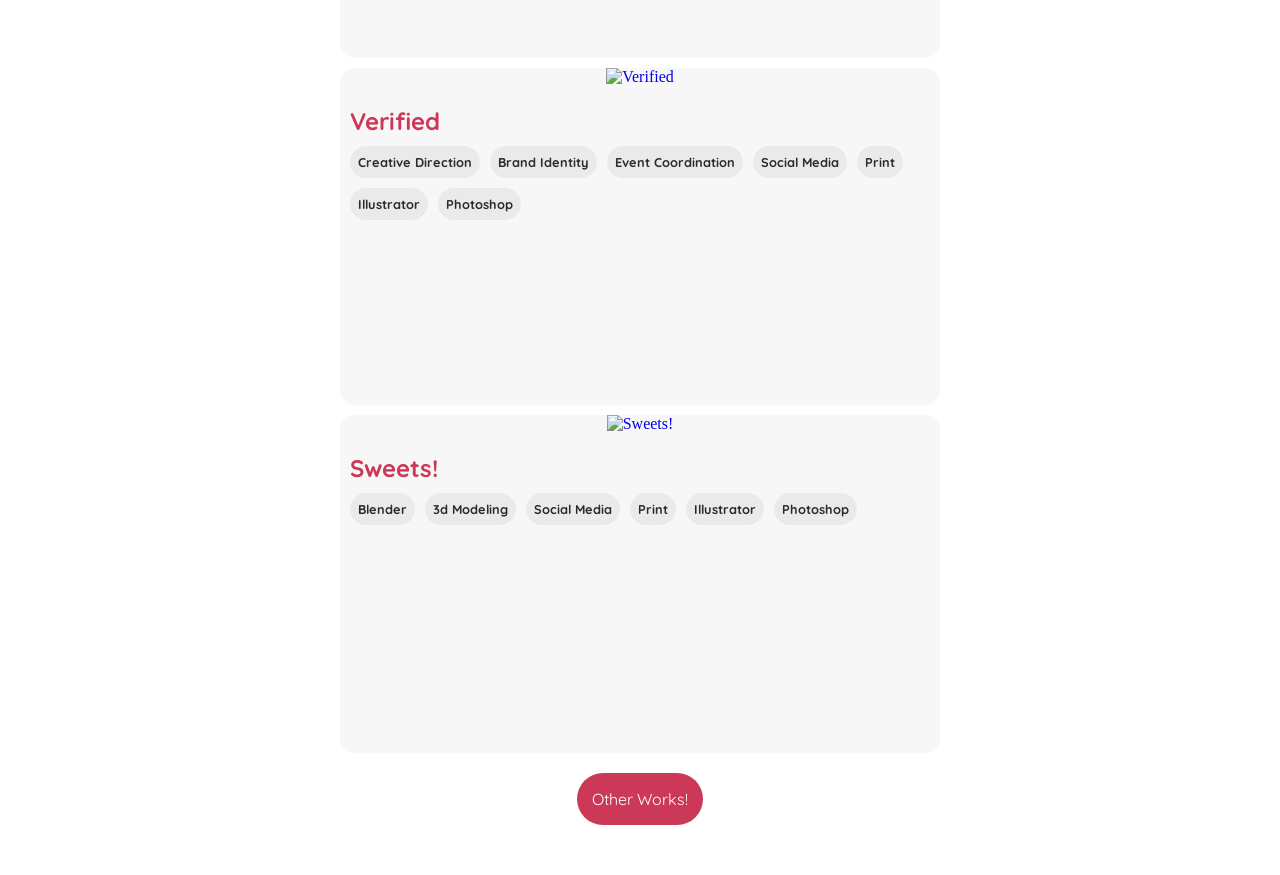
==== commit 6c850a79: "File Upload for Updates - Updated UI for Mobile screens - Updated keyword sync  - Updated keyword " ====
--- a/index.html
+++ b/index.html
@@ -1,6 +1,10 @@
 <!DOCTYPE html>
 <html lang="en">
+    
     <head>
+        <meta charset="UTF-8">
+        <meta name="viewport" content="width=device-width, initial-scale=1.0">
+
         <!--EXTERNAL SCRIPT REFERENCE-->
         <link href="css/styles.css" rel="stylesheet" type="text/css">
         <script src="js/site-config.js" defer></script>
@@ -77,6 +81,8 @@
             </a>
         </button>
 
+        </div>
+        
         <!--FOOTER-->
         <div id="footer"></div>
     </body>
--- a/css/styles.css
+++ b/css/styles.css
@@ -1,44 +1,4 @@
 @import url('https://fonts.googleapis.com/css2?family=Borel&family=Matemasie&family=Quicksand:wght@300..700&display=swap');
-
-/*PORTRAIT / MOBILE*/
-@media (max-width: 600px) {
-
-    .wrapper {
-        max-width: 100%;
-        padding: 20px;
-    }
-
-    .project-grid {
-        grid-template-columns: minmax(0, 1fr);
-        width: 100%;
-    }
-
-    .project-card {
-        aspect-ratio: 9 / 16;
-        min-width: 0;
-    }
-
-    .div-header {
-        padding: 15px 20px;
-    }
-
-    header nav ul {
-        gap: 10px;
-    }
-
-    header nav ul li a {
-        font-size: 1rem;
-    }
-
-    input {
-        font-size: 2.5rem;
-        max-width: 100%;
-    }
-
-    h1 {
-        font-size: 2rem;
-    }
-}
 
 :root {
     --pink: #cc3858;
@@ -80,8 +40,9 @@
 }
 
 .container {
+    display: flex;
     flex-wrap: wrap;
-    gap: 20px;
+    gap: 20px; 
 }
 
 .container div{
@@ -314,6 +275,7 @@
     list-style: none;
 }
 
+/*PROJECT PAGES*/
 .project-description {
     padding: 10px;
     text-align: left;
@@ -363,6 +325,120 @@
     filter: var(--drop-shadow);
 }
 
+/*PROJECT TAG GROUPS*/
+#project-tags {
+    display: flex;
+    flex-direction: row;
+}
+
+.tag-group h4 {
+    font-size: 0.8rem;
+    text-transform: lowercase;
+    text-align: left;
+
+    color: var(--gray)
+}
+
+.tag-group ul {
+    display: flex;
+    flex-wrap: wrap;
+    gap: 8px;
+    padding: 0;
+    margin: 0;
+
+    list-style: none;
+}
+
+/*PROJECTS TEMPLATE*/
+#project-content div {
+    max-height: 100vh;
+    width: 100%;
+}
+
+#project-name {
+    width: 100%;
+}
+
+#project-tags {
+    display: flex;
+    flex-wrap: wrap;
+    justify-content: flex-start;
+    align-items: flex-start;
+    gap: 10px;
+
+    list-style: none;
+    margin: 0;
+    padding: 0;
+
+    font-family: 'Quicksand';
+    font-size: 0.8rem;
+    font-weight: bold;
+    color: var(--black);
+
+    text-transform: capitalize;
+}
+
+#project-tags li{
+    padding: 8px;
+    margin: 0;
+
+    border: none;
+    border-radius: 25px;
+
+    background-color: var(--lightest-gray);
+
+    transition: 0.3s ease;
+}
+
+#project-tags li:hover {
+    cursor: default;
+    transform: translateY(-5px);
+    
+    color: var(--pink);
+    background-color: var(--light-pink);
+    filter: var(--drop-shadow);
+}
+
+.project-description {
+    justify-content: center;
+}
+
+/* YOUTUBE SHORTS */
+.shorts-video {
+    width: 100%;
+    max-width: 350px;
+    aspect-ratio: 9 / 16;
+
+    margin: 20px auto;
+
+    overflow: hidden;
+    border-radius: 15px;
+
+    border: none;
+}
+
+.shorts-video iframe {
+    width: 100%;
+    height: 100%;
+
+    border: none;
+    display: block;
+}
+
+#project-role {
+    border-radius: 15px;
+    padding: 10px 20px;
+    background-color: var(--lightest-gray);
+}
+
+#project-role div{
+    text-align: left;
+}
+
+#project-role p{
+    font-weight: bold;
+}
+
 /*ABOUT PAGE*/
 .video-container {
     display: flex;
@@ -389,9 +465,10 @@
 }
 
 .about-profile img {
-    max-width: 50%;
+    display: block;
+    width: 50%;
     height: auto;
-
+    margin: 0 auto;
     border-radius: 50px;
 
     transition: 0.3s ease;
@@ -524,6 +601,8 @@
     display: flex;
     flex-direction: column;
     max-height: 100%;
+
+    padding: 0 20px 50px 20px;
 
     justify-content: center;
     align-items: center;
@@ -607,7 +686,7 @@
     color: var(--pink);
     font-family: 'Matemasie';
     font-size: 2rem;
-    text-transform: uppercase;
+    text-transform: capitalize;
 }
 
 h3 {
@@ -633,7 +712,11 @@
     color:var(--pink);
 }
 
-
+.uppercase {
+    text-transform: uppercase;
+}
+
+/*ELEMENTS*/
 button {
     border-radius: 50px;
     max-width: 25%;
@@ -726,6 +809,16 @@
     font-family: 'Quicksand';
 }
 
+.linebreak {
+    width: 100%;
+    height: 5px;
+    margin: 20px 0px;
+
+    border-radius: 50px;
+
+    background-color: var(--lightest-gray);
+}
+
 /*SKILL LIST*/
 .skill-list {
     display: flex;
@@ -792,4 +885,69 @@
 
     margin-right: 5px;
     margin-top: 11px;
+}
+
+/*PORTRAIT / MOBILE*/
+@media screen and (max-width: 600px) {
+
+    .wrapper {
+        max-width: 100%;
+        padding: 20px;
+    }
+
+    .div-header {
+        padding: 15px 20px;
+    }
+
+    header nav ul {
+        gap: 10px;
+    }
+
+    header nav ul li a {
+        font-size: 1rem;
+    }
+
+    input {
+        font-size: 2.5rem;
+        max-width: 100%;
+    }
+
+    h1 {
+        font-size: 2rem;
+    }
+
+    /*PROJECT GRID*/
+    .project-grid {
+        grid-template-columns: minmax(0, 1fr);
+        width: 100%;
+
+        display: grid;
+
+        gap: 10px
+    }
+
+    /*ABOUT PAGE*/
+    .about-profile {
+        display: flex;
+        flex-direction: column;
+    }
+
+    .about-profile img{
+        max-width: 100%;
+        width: 100%;
+        height: auto;
+    }
+
+    .about-profile img {
+        width: 100%;
+    }
+
+    .about-profile div div {
+        display: flex;
+        flex-direction: row;
+
+        align-items: center;
+        justify-content: center;
+        gap: 10px;
+    }
 }
